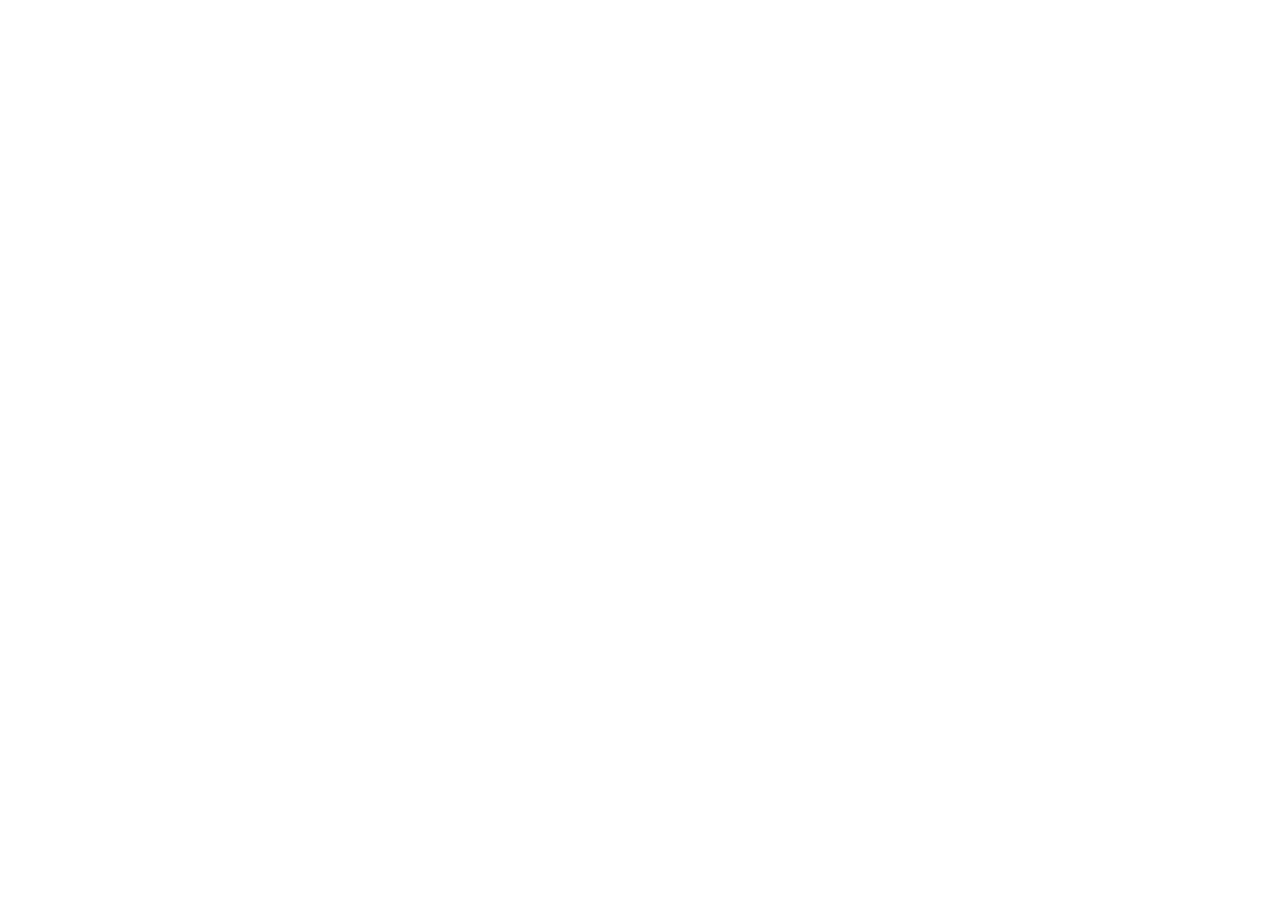
==== index.html @ f6a65033 "Extract LOCamera" ====
<!DOCTYPE html>
<html lang="en">
    <head>
        <title>Light Origin Splat Viewer</title>
        <meta charset="UTF-8">
        <meta name="viewport" content="width=device-width, initial-scale=1.0, maximum-scale=1.0, user-scalable=no, viewport-fit=cover">
        <base href="">
        <link rel="stylesheet" href="./index.css">
        <script type="module">
            const createImage = (url) => {
                const img = new Image();
                img.src = url;
                return img;
            };

            const url = new URL(location.href);

            const posterUrl = url.searchParams.get('poster');
            const skyboxUrl = url.searchParams.get('skybox');
            const collisionUrl = url.searchParams.get('collision') ?? url.searchParams.get('voxel');
            const settingsUrl = url.searchParams.has('settings') ? url.searchParams.get('settings') : './settings.json';
            const contentUrl = url.searchParams.has('content') ? url.searchParams.get('content') : './scene.sog';

            const renderer = url.searchParams.has('webgl') ? 'webgl' : 'webgpu';

            const budgetParam = url.searchParams.get('budget');
            const budget = budgetParam !== null ? Number(budgetParam) : undefined;

            const sseConfig = {
                poster: posterUrl && createImage(posterUrl),
                skyboxUrl,
                collisionUrl,
                contentUrl,
                contents: fetch("index.sog"),
                noui: url.searchParams.has('noui'),
                noanim: url.searchParams.has('noanim'),
                nofx: url.searchParams.has('nofx'),
                hpr: url.searchParams.has('hpr') ? ['', '1', 'true', 'enable'].includes(url.searchParams.get('hpr')) : undefined,
                ministats: url.searchParams.has('ministats'),
                colorize: url.searchParams.has('colorize'),
                renderer,
                aa: url.searchParams.has('aa'),
                budget,
                heatmap: url.searchParams.has('heatmap'),
                fullload: url.searchParams.has('fullload'),
                debug: url.searchParams.has('debug'),
            };

            window.sse = {
                config: sseConfig,
                settings: fetch(settingsUrl).then(response => response.json())
            };
        </script>
    </head>
    <body>
        <div id="lightorigin-logo">
            <img src="logo_LO.png" alt="LightOrigin">
        </div>
        <canvas id="application-canvas"></canvas>

        <div id="ui">
            <div id="poster"></div>

            <!-- SuperSplat Branding -->
            <a id="viewerBranding" class="hidden" target="_blank" rel="noopener noreferrer">
                <svg xmlns="http://www.w3.org/2000/svg" viewBox="64 64 384 384" role="img" aria-label="SuperSplat">
                    <path
                        fill="#F26722"
                        d="M129.83,217c9.75,0,17.64-7.9,17.64-17.64s-7.9-17.64-17.64-17.64-17.64,7.9-17.64,17.64,7.9,17.64,17.64,17.64Z"
                    />
                    <path
                        fill="#F26722"
                        d="M388.74,253.94c-12.46,0-22.57,10.11-22.57,22.57s10.11,22.57,22.57,22.57,22.57-10.11,22.57-22.57-10.11-22.57-22.57-22.57h0Z"
                    />
                    <path
                        fill="#F26722"
                        d="M345.26,161.1h.02c.37-.05.65-.22.97-.33,16.78-2.32,29.75-16.57,29.75-33.99,0-19.04-15.43-34.46-34.46-34.46s-34.46,15.43-34.46,34.46c0,4.29.88,8.35,2.32,12.14.04.12-.01.25.04.38,10.55,29.18-22.33,23.62-39.07,20.74-.49-.09-.88-.07-1.32-.11-4.27-.56-8.59-.97-13.03-.97-53.93,0-97.64,43.71-97.64,97.64,0,9.84,1.48,19.32,4.2,28.28.04.1,0,.17.05.27,8.97,30.15-14.83,25.49-25.52,25.69-1.04-.13-2.09-.32-3.18-.32-13.51,0-24.45,10.94-24.45,24.45s10.94,24.45,24.45,24.45c11.69,0,21.44-8.22,23.85-19.19h.02c6.31-26.57,25.9-18.02,31.15-12.67.2.2.4.26.59.42,17.44,16.25,40.75,26.26,66.47,26.26.67,0,1.34-.09,2.01-.1.66.01,1.31.04,2.04.04,9.7-.04,17.82,10.91,4.94,29.68h.13c-4.42,6.01-7.1,13.36-7.1,21.41,0,20.09,16.29,36.39,36.39,36.39s36.39-16.29,36.39-36.39c0-15.4-9.61-28.49-23.12-33.81-.32-.15-.61-.29-.98-.45-12.28-4.94-25.43-17.69-6.89-27.1l-.04-.1c31.93-16.06,53.88-49.02,53.88-87.2,0-21.15-6.8-40.68-18.23-56.66-.13-.23-.23-.47-.44-.74-23.15-31.67-2.37-36.07,10.3-38.09h-.01Z"
                    />
                    <path
                        fill="#fff"
                        d="M230.79,284.71c0,7.95-6.44,14.38-14.38,14.38s-14.38-6.44-14.38-14.38v-22.95c0-7.95,6.44-14.38,14.38-14.38s14.38,6.44,14.38,14.38v22.95Z"
                    />
                    <path
                        fill="#fff"
                        d="M309.78,284.71c0,7.95-6.44,14.38-14.38,14.38s-14.38-6.44-14.38-14.38v-22.95c0-7.95,6.44-14.38,14.38-14.38s14.38,6.44,14.38,14.38v22.95Z"
                    />
                </svg>
                <span>SuperSplat</span>
            </a>

            <!-- Loading Indicator -->
            <div id="loadingWrap">
                <div id="loadingText"></div>
                <div id="loadingBar"></div>
            </div>

            <div id="controlsWrap" class="hidden">

                <!-- Timeline Panel -->
                <div id="timelineContainer" class="hidden">
                    <div id="line"></div>
                    <div id="handle"></div>
                    <div id="time" class="hidden">0:00</div>
                </div>

                <!-- Buttons Panel -->
                <div id="buttonsContainer">
                    <div class="buttonGroup">
                        <button id="play" class="controlButton hidden">
                            <svg xmlns="http://www.w3.org/2000/svg" width="24" height="24">
                                <g class='stroke'><use href="#playIcon"/></g>
                                <g class='fill'><use href="#playIcon"/></g>
                            </svg>
                        </button>
                        <button id="pause" class="controlButton hidden">
                            <svg xmlns="http://www.w3.org/2000/svg" width="24px" height="24px">
                                <g class='stroke'><use href="#pauseIcon"/></g>
                                <g class='fill'><use href="#pauseIcon"/></g>
                            </svg>
                        </button>
                    </div>

                    <div class="spacer"></div>

                    <div class="buttonGroup">
                        <button id="orbitCamera" class="controlButton toggle left">
                            <svg xmlns="http://www.w3.org/2000/svg" width="24" height="24">
                                <g class='stroke'><use href="#orbitIcon"/></g>
                                <g class='fill'><use href="#orbitIcon"/></g>
                            </svg>
                        </button>
                        <button id="flyCamera" class="controlButton toggle right">
                            <svg xmlns="http://www.w3.org/2000/svg" width="24" height="24">
                                <g class='stroke'><use href="#flyIcon"/></g>
                                <g class='fill'><use href="#flyIcon"/></g>
                            </svg>
                        </button>
                        <button id="fpsCamera" class="controlButton toggle right hidden">
                            <svg xmlns="http://www.w3.org/2000/svg" width="24" height="24">
                                <g class='stroke'><use href="#walkIcon"/></g>
                                <g class='fill'><use href="#walkIcon"/></g>
                            </svg>
                        </button>
                    </div>

                    <div class="buttonGroup">
                        <button id="arMode" class="controlButton hidden">
                            <svg xmlns="http://www.w3.org/2000/svg" width="24" height="24">
                                <g class='stroke'><use href="#arIcon"/></g>
                                <g class='fill'><use href="#arIcon"/></g>
                            </svg>
                        </button>
                        <button id="vrMode" class="controlButton hidden">
                            <svg xmlns="http://www.w3.org/2000/svg" width="24" height="24">
                                <g class='stroke'><use href="#vrIcon"/></g>
                                <g class='fill'><use href="#vrIcon"/></g>
                            </svg>
                        </button>

                        <button id="showCollision" class="controlButton hidden">
                            <svg xmlns="http://www.w3.org/2000/svg" width="24" height="24">
                                <g class='stroke'><use href="#voxelIcon"/></g>
                                <g class='fill'><use href="#voxelIcon"/></g>
                            </svg>
                        </button>

                        <button id="info" class="controlButton">
                            <svg xmlns="http://www.w3.org/2000/svg" width="24" height="24">
                                <g class='stroke'><use href="#infoIcon"/></g>
                                <g class='fill'><use href="#infoIcon"/></g>
                            </svg>
                        </button>
                        <button id="settings" class="controlButton">
                            <svg xmlns="http://www.w3.org/2000/svg" width="24" height="24">
                                <g class='stroke'><use href="#settingsIcon"/></g>
                                <g class='fill'><use href="#settingsIcon"/></g>
                            </svg>
                        </button>

                        <button id="enterFullscreen" class="controlButton">
                            <svg xmlns="http://www.w3.org/2000/svg" width="24" height="24">
                                <g class='stroke'><use href="#enterFullscreenIcon"/></g>
                                <g class='fill'><use href="#enterFullscreenIcon"/></g>
                            </svg>
                        </button>
                        <button id="exitFullscreen" class="controlButton hidden">
                            <svg xmlns="http://www.w3.org/2000/svg" width="24" height="24">
                                <g class='stroke'><use href="#exitFullscreenIcon"/></g>
                                <g class='fill'><use href="#exitFullscreenIcon"/></g>
                            </svg>
                        </button>
                    </div>
                </div>
            </div>

            <div id="walkHint" class="walkHint hidden"></div>

            <!-- Settings Panel -->
            <div id="settingsPanel" class="hidden">
                <div id="performanceModeRow" class="settingsRow">
                    <div id="performanceModeOption" data-i18n="settings.performance-mode">Performance Mode</div>
                    <div id="performanceModeCheck" class="toggleSwitch"><div class="toggleTrack"><div class="toggleThumb"></div></div></div>
                </div>
                <div id="gamingControlsDivider" class="divider"></div>
                <div id="gamingControlsRow" class="settingsRow">
                    <div id="gamingControlsOption" data-i18n="settings.gaming-controls">Gaming Controls</div>
                    <div id="gamingControlsCheck" class="toggleSwitch"><div class="toggleTrack"><div class="toggleThumb"></div></div></div>
                </div>
                <div class="divider"></div>
                <div class="settingsRow">
                    <button id="frame" data-i18n="settings.frame">Frame</button>
                    <button id="reset" data-i18n="settings.reset">Reset</button>
                </div>
            </div>

            <!-- Info Panel -->
            <div id="infoPanel" class="hidden">
                <div id="infoPanelContent" onpointerdown="event.stopPropagation()" onwheel="event.stopPropagation()">
                    <a id="viewerTitle" target="_blank" rel="noopener noreferrer">
                        <svg xmlns="http://www.w3.org/2000/svg" width="20" height="20" viewBox="0 0 32 32">
                            <g class='stroke'><use href="#supersplatIcon"/></g>
                            <g class='fill'><use href="#supersplatIcon"/></g>
                        </svg>
                        <span class="title-name">SuperSplat Viewer</span>
                        <span class="title-version">v<span id="appVersionLabel"></span></span>
                    </a>
                    <div id="infoPanels">
                        <div id="desktopInfoPanel">
                            <div class="control-spacer"></div>
                            <h1 data-i18n="help.section.orbit">Orbit Mode</h1>
                            <div class="control-item">
                                <span class="control-action" data-i18n="help.action.orbit">Orbit</span>
                                <span class="control-key" data-i18n="help.key.left-click-drag">Left Click + Drag</span>
                            </div>
                            <div class="control-item">
                                <span class="control-action" data-i18n="help.action.pan">Pan</span>
                                <span class="control-key" data-i18n="help.key.right-click-drag">Right Click + Drag</span>
                            </div>
                            <div class="control-item">
                                <span class="control-action" data-i18n="help.action.zoom">Zoom</span>
                                <span class="control-key" data-i18n="help.key.mouse-wheel">Mouse Wheel</span>
                            </div>
                            <div class="control-item">
                                <span class="control-action" data-i18n="help.action.set-focus">Set Focus</span>
                                <span class="control-key" data-i18n="help.key.left-click">Left Click</span>
                            </div>
                            <div class="control-item">
                                <span class="control-action" data-i18n="help.action.fly-to-point">Fly to Point</span>
                                <span class="control-key" data-i18n="help.key.double-click">Double-click</span>
                            </div>
                            <div class="control-item">
                                <span class="control-action" data-i18n="help.action.frame-scene">Frame Scene</span>
                                <span class="control-key">F</span>
                            </div>
                            <div class="control-item">
                                <span class="control-action" data-i18n="help.action.reset-camera">Reset Camera</span>
                                <span class="control-key">R</span>
                            </div>
                            <div class="control-spacer"></div>
                            <h1 data-i18n="help.section.fly">Fly Mode</h1>
                            <div id="desktopFlyClickToFly">
                                <div class="control-item">
                                    <span class="control-action" data-i18n="help.action.fly-to">Fly To</span>
                                    <span class="control-key" data-i18n="help.key.left-click">Left Click</span>
                                </div>
                                <div class="control-item">
                                    <span class="control-action" data-i18n="help.action.look-around">Look Around</span>
                                    <span class="control-key" data-i18n="help.key.left-click-drag">Left Click + Drag</span>
                                </div>
                                <div class="control-item">
                                    <span class="control-action" data-i18n="help.action.pan">Pan</span>
                                    <span class="control-key" data-i18n="help.key.right-click-drag">Right Click + Drag</span>
                                </div>
                                <div class="control-item">
                                    <span class="control-action" data-i18n="help.action.move">Move</span>
                                    <span class="control-key">W,S,A,D</span>
                                </div>
                                <div class="control-item">
                                    <span class="control-action" data-i18n="help.action.run-slow">Run / Slow</span>
                                    <span class="control-key" data-i18n="help.key.shift-ctrl">Shift / Ctrl</span>
                                </div>
                                <div class="control-item">
                                    <span class="control-action" data-i18n="help.action.focus-point">Focus Point</span>
                                    <span class="control-key" data-i18n="help.key.double-click">Double-click</span>
                                </div>
                            </div>
                            <div id="desktopFlyGamingControls" class="hidden">
                                <div class="control-item">
                                    <span class="control-action" data-i18n="help.action.look-around">Look Around</span>
                                    <span class="control-key" data-i18n="help.key.mouse">Mouse</span>
                                </div>
                                <div class="control-item">
                                    <span class="control-action" data-i18n="help.action.move">Move</span>
                                    <span class="control-key">W,S,A,D</span>
                                </div>
                                <div class="control-item">
                                    <span class="control-action" data-i18n="help.action.vertical">Vertical</span>
                                    <span class="control-key">Q,E</span>
                                </div>
                                <div class="control-item">
                                    <span class="control-action" data-i18n="help.action.run-slow">Run / Slow</span>
                                    <span class="control-key" data-i18n="help.key.shift-ctrl">Shift / Ctrl</span>
                                </div>
                            </div>
                            <div class="control-spacer"></div>
                            <h1 data-i18n="help.section.walk">Walk Mode</h1>
                            <div id="desktopClickToWalk">
                                <div class="control-item">
                                    <span class="control-action" data-i18n="help.action.walk-to">Walk To</span>
                                    <span class="control-key" data-i18n="help.key.left-click">Left Click</span>
                                </div>
                                <div class="control-item">
                                    <span class="control-action" data-i18n="help.action.look-around">Look Around</span>
                                    <span class="control-key" data-i18n="help.key.left-click-drag">Left Click + Drag</span>
                                </div>
                                <div class="control-item">
                                    <span class="control-action" data-i18n="help.action.run-slow">Run / Slow</span>
                                    <span class="control-key" data-i18n="help.key.shift-ctrl">Shift / Ctrl</span>
                                </div>
                                <div class="control-item">
                                    <span class="control-action" data-i18n="help.action.fly-to-point">Fly to Point</span>
                                    <span class="control-key" data-i18n="help.key.double-click">Double-click</span>
                                </div>
                            </div>
                            <div id="desktopGamingControls">
                                <div class="control-item">
                                    <span class="control-action" data-i18n="help.action.look-around">Look Around</span>
                                    <span class="control-key" data-i18n="help.key.mouse">Mouse</span>
                                </div>
                                <div class="control-item">
                                    <span class="control-action" data-i18n="help.action.move">Move</span>
                                    <span class="control-key">W,S,A,D</span>
                                </div>
                                <div class="control-item">
                                    <span class="control-action" data-i18n="help.action.jump">Jump</span>
                                    <span class="control-key" data-i18n="help.key.space">Space</span>
                                </div>
                                <div class="control-item">
                                    <span class="control-action" data-i18n="help.action.run-slow">Run / Slow</span>
                                    <span class="control-key" data-i18n="help.key.shift-ctrl">Shift / Ctrl</span>
                                </div>
                            </div>
                            <div class="control-spacer"></div>
                            <h1 data-i18n="help.section.modes">Mode Switching</h1>
                            <div class="control-item">
                                <span class="control-action" data-i18n="help.action.orbit-mode">Orbit Mode</span>
                                <span class="control-key">1</span>
                            </div>
                            <div class="control-item">
                                <span class="control-action" data-i18n="help.action.fly-mode">Fly Mode</span>
                                <span class="control-key">2</span>
                            </div>
                            <div class="control-item">
                                <span class="control-action" data-i18n="help.action.toggle-walk">Toggle Walk</span>
                                <span class="control-key">3</span>
                            </div>
                            <div class="control-item">
                                <span class="control-action" data-i18n="help.action.toggle-gaming">Toggle Gaming Controls</span>
                                <span class="control-key">G</span>
                            </div>
                            <div id="desktopShowCollisionHelp" class="control-item hidden">
                                <span class="control-action" data-i18n="help.action.show-collision">Show Collision</span>
                                <span class="control-key">V</span>
                            </div>
                            <div class="control-item">
                                <span class="control-action" data-i18n="help.action.play-pause">Play / Pause</span>
                                <span class="control-key" data-i18n="help.key.space">Space</span>
                            </div>
                            <div class="control-item">
                                <span class="control-action" data-i18n="help.action.toggle-help">Toggle Help</span>
                                <span class="control-key">H</span>
                            </div>
                            <div class="control-item">
                                <span class="control-action" data-i18n="help.action.exit-cancel">Exit / Cancel</span>
                                <span class="control-key" data-i18n="help.key.esc">Esc</span>
                            </div>
                        </div>
                        <div id="touchInfoPanel" class="hidden">
                            <div class="control-spacer"></div>
                            <h1 data-i18n="help.section.orbit">Orbit Mode</h1>
                            <div class="control-item">
                                <span class="control-action" data-i18n="help.action.orbit">Orbit</span>
                                <span class="control-key" data-i18n="help.key.one-finger-drag">One Finger Drag</span>
                            </div>
                            <div class="control-item">
                                <span class="control-action" data-i18n="help.action.pan">Pan</span>
                                <span class="control-key" data-i18n="help.key.two-finger-drag">Two Finger Drag</span>
                            </div>
                            <div class="control-item">
                                <span class="control-action" data-i18n="help.action.zoom">Zoom</span>
                                <span class="control-key" data-i18n="help.key.pinch">Pinch</span>
                            </div>
                            <div class="control-item">
                                <span class="control-action" data-i18n="help.action.set-focus">Set Focus</span>
                                <span class="control-key" data-i18n="help.key.tap">Tap</span>
                            </div>
                            <div class="control-item">
                                <span class="control-action" data-i18n="help.action.fly-to-point">Fly to Point</span>
                                <span class="control-key" data-i18n="help.key.double-tap">Double-tap</span>
                            </div>
                            <div class="control-spacer"></div>
                            <h1 data-i18n="help.section.fly">Fly Mode</h1>
                            <div id="touchFlyClickToWalk">
                                <div class="control-item">
                                    <span class="control-action" data-i18n="help.action.fly-to">Fly To</span>
                                    <span class="control-key" data-i18n="help.key.tap">Tap</span>
                                </div>
                                <div class="control-item">
                                    <span class="control-action" data-i18n="help.action.look-around">Look Around</span>
                                    <span class="control-key" data-i18n="help.key.touch-drag">Touch + Drag</span>
                                </div>
                                <div class="control-item">
                                    <span class="control-action" data-i18n="help.action.move">Move</span>
                                    <span class="control-key" data-i18n="help.key.pinch-two-finger">Pinch / Two Finger Drag</span>
                                </div>
                                <div class="control-item">
                                    <span class="control-action" data-i18n="help.action.focus-point">Focus Point</span>
                                    <span class="control-key" data-i18n="help.key.double-tap">Double-tap</span>
                                </div>
                            </div>
                            <div id="touchFlyGamingControls" class="hidden">
                                <div class="control-item">
                                    <span class="control-action" data-i18n="help.action.look-around">Look Around</span>
                                    <span class="control-key" data-i18n="help.key.touch-drag">Touch + Drag</span>
                                </div>
                                <div class="control-item">
                                    <span class="control-action" data-i18n="help.action.move">Move</span>
                                    <span class="control-key" data-i18n="help.key.joystick">Joystick</span>
                                </div>
                            </div>
                            <div class="control-spacer"></div>
                            <h1 data-i18n="help.section.walk">Walk Mode</h1>
                            <div id="touchClickToWalk">
                                <div class="control-item">
                                    <span class="control-action" data-i18n="help.action.walk-to">Walk To</span>
                                    <span class="control-key" data-i18n="help.key.tap">Tap</span>
                                </div>
                                <div class="control-item">
                                    <span class="control-action" data-i18n="help.action.look-around">Look Around</span>
                                    <span class="control-key" data-i18n="help.key.touch-drag">Touch + Drag</span>
                                </div>
                                <div class="control-item">
                                    <span class="control-action" data-i18n="help.action.fly-to-point">Fly to Point</span>
                                    <span class="control-key" data-i18n="help.key.double-tap">Double-tap</span>
                                </div>
                            </div>
                            <div id="touchGamingControls" class="hidden">
                                <div class="control-item">
                                    <span class="control-action" data-i18n="help.action.look-around">Look Around</span>
                                    <span class="control-key" data-i18n="help.key.touch-drag">Touch + Drag</span>
                                </div>
                                <div class="control-item">
                                    <span class="control-action" data-i18n="help.action.move">Move</span>
                                    <span class="control-key" data-i18n="help.key.joystick">Joystick</span>
                                </div>
                                <div class="control-item">
                                    <span class="control-action" data-i18n="help.action.jump">Jump</span>
                                    <span class="control-key" data-i18n="help.key.tap">Tap</span>
                                </div>
                            </div>
                        </div>
                    </div>
                    <div id="tabs">
                        <div id="desktopTab" class="tab active" data-i18n="help.tab.desktop">Desktop</div>
                        <div id="touchTab" class="tab" data-i18n="help.tab.touch">Touch</div>
                    </div>
                </div>
            </div>

            <!-- Touch Joystick -->
            <div id="joystickBase" class="hidden">
                <div id="joystick"></div>
            </div>

            <!-- Annotation Navigator -->
            <div id="annotationNav" class="hidden">
                <button id="annotationPrev">
                    <svg xmlns="http://www.w3.org/2000/svg" width="20" height="20">
                        <g class='stroke'><use href="#chevronLeftIcon"/></g>
                        <g class='fill'><use href="#chevronLeftIcon"/></g>
                    </svg>
                </button>
                <div id="annotationInfo">
                    <span id="annotationNavTitle"></span>
                </div>
                <button id="annotationNext">
                    <svg xmlns="http://www.w3.org/2000/svg" width="20" height="20">
                        <g class='stroke'><use href="#chevronRightIcon"/></g>
                        <g class='fill'><use href="#chevronRightIcon"/></g>
                    </svg>
                </button>
            </div>

            <!-- Tooltip -->
            <div id="tooltip"></div>

            <!-- XR WebGL-required modal -->
            <div id="xrModal" class="hidden" onwheel="event.stopPropagation()">
                <div id="xrModalContent" onpointerdown="event.stopPropagation()">
                    <h2 data-i18n="xr-modal.title">WebGL Required</h2>
                    <p data-i18n="xr-modal.message">AR and VR are not supported on the WebGPU renderer. Pressing OK will reload the viewer with WebGL.</p>
                    <div id="xrModalButtons">
                        <button id="xrModalCancel" data-i18n="xr-modal.cancel">Cancel</button>
                        <button id="xrModalOk" data-i18n="xr-modal.ok">OK</button>
                    </div>
                </div>
            </div>
        </div>

        <!-- SVG Icons -->
        <svg>
            <symbol id="playIcon" viewBox="-2 0 24 24">
                <path
                    d="M1 1.98725C1 1.20022 1.87789 0.730421 2.5332 1.16694L14.5605 9.18061C15.146 9.57066 15.146 10.4302 14.5605 10.8203L2.5332 18.833C1.87788 19.2695 1 18.7997 1 18.0126V1.98725Z"
                    transform="translate(2 2)"
                />
            </symbol>
            <symbol id="pauseIcon" viewBox="0 0 20 20">
                <path d="M5 16V4h3v12H5zm7-12h3v12h-3V4z"/>
            </symbol>
            <symbol id="orbitIcon" viewBox="-2 -2 20 20">
                <path fill-rule="evenodd" clip-rule="evenodd" d="M4.44728 1.7561C6.14077 0.763957 8.53159 1.57857 10.4375 3.58357C12.75 3.02099 14.4585 3.40647 14.6491 4.73071C14.7831 5.66256 14.139 6.87994 12.9942 8.09008C13.7427 10.7586 13.2413 13.2551 11.5527 14.2444C9.85867 15.2369 7.46679 14.4208 5.56056 12.4143C3.34914 12.9521 1.691 12.6254 1.38412 11.4371L1.35092 11.2698C1.21678 10.3379 1.85972 9.11931 3.00457 7.90909C2.28693 5.34963 2.72037 2.94871 4.24741 1.88435L4.44728 1.7561ZM11.9889 9.03995C11.002 9.88136 9.79998 10.6808 8.47918 11.3303L8.13673 11.4937C7.70533 11.6942 7.28148 11.8681 6.8698 12.0172C7.32387 12.4287 7.79226 12.7587 8.25326 12.9983C9.39237 13.5903 10.3231 13.574 10.946 13.2092C11.5745 12.841 12.0613 12.0184 12.1263 10.7086C12.1518 10.1934 12.1065 9.62999 11.9889 9.03995ZM3.46225 9.20206C3.15128 9.5802 2.91825 9.93412 2.76238 10.2489C2.54363 10.6909 2.51958 10.967 2.53842 11.0985C2.54902 11.1721 2.56635 11.2146 2.67058 11.2763C2.81832 11.3636 3.12484 11.4626 3.6478 11.467C3.95641 11.4696 4.3074 11.4373 4.69402 11.3707C4.45655 11.0439 4.23084 10.6971 4.02215 10.3303C3.81017 9.95774 3.62416 9.58004 3.46225 9.20206ZM10.0358 4.9423C9.42018 5.13611 8.75205 5.40184 8.05014 5.74698C6.61265 6.45384 5.33887 7.34291 4.37175 8.24373C4.55213 8.73829 4.78227 9.2401 5.06511 9.73722C5.33995 10.2202 5.64271 10.6614 5.96355 11.0575C6.5793 10.8637 7.24782 10.5987 7.94988 10.2535C9.38732 9.54667 10.6605 8.65688 11.6276 7.7561C11.4473 7.26173 11.2176 6.76019 10.9349 6.26326C10.66 5.78001 10.3568 5.33855 10.0358 4.9423ZM7.74675 3.00219C6.60759 2.41015 5.67698 2.42644 5.05405 2.79126C4.42548 3.15953 3.93866 3.98199 3.87371 5.29191C3.84822 5.80668 3.89236 6.36967 4.00978 6.95922C4.91091 6.19088 5.9923 5.45862 7.17905 4.84269L7.52084 4.67016C8.07056 4.39986 8.6096 4.17089 9.12957 3.98266C8.67568 3.57138 8.20757 3.24172 7.74675 3.00219ZM12.3522 4.53344C12.0433 4.53086 11.6918 4.56177 11.3047 4.6285C11.5425 4.95566 11.7689 5.3029 11.9779 5.67016C12.1897 6.04255 12.3753 6.41999 12.5371 6.79777C12.8481 6.41965 13.0818 6.06635 13.2376 5.75154C13.4564 5.30973 13.4804 5.03352 13.4616 4.90193C13.451 4.82831 13.4337 4.7859 13.3294 4.7242C13.1817 4.63684 12.8753 4.53787 12.3522 4.53344Z"/>
            </symbol>
            <symbol id="flyIcon" viewBox="-2 -2 20 20">
                <path fill-rule="evenodd" clip-rule="evenodd" d="M12 1.33337C13.4727 1.33337 14.6666 2.52728 14.6666 4.00004C14.6666 5.4728 13.4727 6.66671 12 6.66671C11.4931 6.66671 11.0194 6.52491 10.6159 6.27934L10.2721 6.62374C10.0345 6.86142 9.90102 7.18411 9.90102 7.52022V8.47986C9.90102 8.81597 10.0345 9.13866 10.2721 9.37634L10.6159 9.72009C11.0193 9.47463 11.4932 9.33337 12 9.33337C13.4727 9.33337 14.6666 10.5273 14.6666 12C14.6666 13.4728 13.4727 14.6667 12 14.6667C10.5272 14.6667 9.33331 13.4728 9.33331 12C9.33331 11.4932 9.47457 11.0194 9.72003 10.6159L9.37628 10.2722C9.1386 10.0345 8.81591 9.90108 8.4798 9.90108H7.52016C7.18405 9.90108 6.86136 10.0345 6.62368 10.2722L6.27928 10.6159C6.52485 11.0195 6.66665 11.4931 6.66665 12C6.66665 13.4728 5.47274 14.6667 3.99998 14.6667C2.52722 14.6667 1.33331 13.4728 1.33331 12C1.33331 10.5273 2.52722 9.33337 3.99998 9.33337C4.50658 9.33337 4.98008 9.47481 5.38344 9.72009L5.72784 9.37634C5.9655 9.13866 6.09894 8.81597 6.09894 8.47986V7.52022C6.09894 7.18411 5.9655 6.86142 5.72784 6.62374L5.38344 6.27934C4.98001 6.52473 4.5067 6.66671 3.99998 6.66671C2.52722 6.66671 1.33331 5.4728 1.33331 4.00004C1.33331 2.52728 2.52722 1.33337 3.99998 1.33337C5.47274 1.33337 6.66665 2.52728 6.66665 4.00004C6.66665 4.50676 6.52467 4.98008 6.27928 5.3835L6.62368 5.72791C6.86136 5.96556 7.18405 6.099 7.52016 6.099H8.4798C8.81591 6.099 9.1386 5.96556 9.37628 5.72791L9.72003 5.3835C9.47475 4.98014 9.33331 4.50664 9.33331 4.00004C9.33331 2.52728 10.5272 1.33337 12 1.33337ZM3.99998 10.3998C3.11632 10.3998 2.39972 11.1164 2.39972 12C2.39972 12.8837 3.11632 13.6003 3.99998 13.6003C4.88364 13.6003 5.60024 12.8837 5.60024 12C5.60024 11.7911 5.55917 11.5919 5.48631 11.4089L4.41469 12.4812C4.16723 12.7284 3.76625 12.7286 3.51886 12.4812C3.27147 12.2338 3.27158 11.8328 3.51886 11.5853L4.59047 10.5131C4.40769 10.4404 4.20862 10.3998 3.99998 10.3998ZM12 10.3998C11.7911 10.3998 11.5918 10.4403 11.4088 10.5131L12.4811 11.5853C12.7284 11.8328 12.7285 12.2338 12.4811 12.4812C12.2337 12.7286 11.8327 12.7284 11.5853 12.4812L10.513 11.4089C10.4402 11.5918 10.3997 11.7912 10.3997 12C10.3997 12.8837 11.1163 13.6003 12 13.6003C12.8836 13.6003 13.6002 12.8837 13.6002 12C13.6002 11.1164 12.8836 10.3998 12 10.3998ZM3.99998 2.39978C3.11632 2.39978 2.39972 3.11639 2.39972 4.00004C2.39972 4.8837 3.11632 5.6003 3.99998 5.6003C4.20871 5.6003 4.40763 5.55909 4.59047 5.48637L3.51886 4.41475C3.27158 4.16729 3.27147 3.76631 3.51886 3.51892C3.76625 3.27153 4.16723 3.27164 4.41469 3.51892L5.48631 4.59054C5.55903 4.40769 5.60024 4.20877 5.60024 4.00004C5.60024 3.11639 4.88364 2.39978 3.99998 2.39978ZM12 2.39978C11.1163 2.39978 10.3997 3.11639 10.3997 4.00004C10.3997 4.20868 10.4403 4.40775 10.513 4.59054L11.5853 3.51892C11.8327 3.27164 12.2337 3.27153 12.4811 3.51892C12.7285 3.76631 12.7284 4.16729 12.4811 4.41475L11.4088 5.48637C11.5918 5.55923 11.791 5.6003 12 5.6003C12.8836 5.6003 13.6002 4.8837 13.6002 4.00004C13.6002 3.11639 12.8836 2.39978 12 2.39978Z"/>
            </symbol>
            <symbol id="walkIcon" viewBox="-2 -2 20 20">
                <path d="M9.75 2a1.75 1.75 0 1 1-3.5 0 1.75 1.75 0 0 1 3.5 0zM5.25 4.75h5.5v4.5h-.5v5h-2v-5h-.5v5h-2v-5h-.5z"/>
            </symbol>
            <symbol id="arIcon" viewBox="0 0 24 24">
                <path fill-rule="evenodd" clip-rule="evenodd" d="M12 15.3994V6H16.9629C18.2109 6 19.1167 6.1089 19.6797 6.32715C20.248 6.53997 20.7021 6.92247 21.042 7.47363C21.3818 8.02476 21.5518 8.65491 21.5518 9.36426C21.5518 10.2645 21.2943 11.0093 20.7793 11.5986C20.2641 12.1825 19.4938 12.5513 18.4688 12.7041C18.9786 13.0097 19.3983 13.3453 19.7275 13.7109C20.0621 14.0766 20.5113 14.7261 21.0742 15.6592L22.5 18H19.6797L17.9746 15.3887C17.3694 14.4559 16.9555 13.8691 16.7324 13.6289C16.5095 13.3835 16.2729 13.2172 16.0234 13.1299C15.7738 13.0371 15.3777 12.9902 14.8359 12.9902H14.3584V18H10.4053L9.35742 15.2744H4.56055L3.57031 18H1L5.67383 6H8.23633L12 15.3994ZM5.30566 13.252H8.58008L6.92676 8.7998L5.30566 13.252ZM14.3584 11.0752H16.1025C17.2336 11.0752 17.9401 11.0259 18.2217 10.9277C18.5032 10.8295 18.7235 10.66 18.8828 10.4199C19.0421 10.1798 19.1221 9.87966 19.1221 9.51953C19.122 9.11597 19.016 8.79138 18.8037 8.5459C18.5966 8.29488 18.3013 8.13677 17.9189 8.07129C17.7276 8.04401 17.1541 8.03027 16.1982 8.03027H14.3584V11.0752Z"/>
            </symbol>
            <symbol id="vrIcon" viewBox="0 0 24 24">
                <path fill-rule="evenodd" clip-rule="evenodd" d="M5.52148 10.7021L7.15918 15.1133L8.76465 10.7021L9.50195 8.7002L10.4834 6H16.9541C18.1903 6 19.0879 6.10801 19.6455 6.32422C20.2081 6.53499 20.6576 6.9134 20.9941 7.45898C21.3308 8.00484 21.499 8.62946 21.499 9.33203C21.499 10.2239 21.2446 10.9622 20.7344 11.5459C20.2241 12.1242 19.4606 12.4893 18.4453 12.6406C18.9503 12.9433 19.3662 13.2756 19.6924 13.6377C20.0238 13.9999 20.4688 14.6432 21.0264 15.5674L22.4385 17.8857H19.6455L17.9561 15.2998C17.3565 14.3758 16.9466 13.7946 16.7256 13.5566C16.5047 13.3135 16.2706 13.148 16.0234 13.0615C15.7762 12.9696 15.3841 12.9238 14.8477 12.9238H14.374V17.8857H12.0381V8.54395L8.39941 17.8857H5.86133L1.10254 6H3.71289L5.52148 10.7021ZM14.374 11.0264H16.1025C17.2228 11.0264 17.9224 10.9781 18.2012 10.8809C18.4799 10.7836 17.6986 10.6157 18.8564 10.3779C19.0141 10.1402 19.0928 9.84288 19.0928 9.48633C19.0928 9.08641 18.9877 8.7647 18.7773 8.52148C18.5722 8.27286 18.2801 8.11565 17.9014 8.05078C17.712 8.02376 17.1439 8.01075 16.1973 8.01074H14.374V11.0264Z"/>
            </symbol>
            <symbol id="infoIcon" viewBox="-2 -2 24 24">
                <path d="M9.98633 7.58301C10.2598 7.58301 10.4854 7.67643 10.6631 7.86328C10.8408 8.05013 10.9297 8.3099 10.9297 8.64258V14.0361C10.9297 14.4098 10.8408 14.6924 10.6631 14.8838C10.4854 15.0752 10.2598 15.1709 9.98633 15.1709C9.71289 15.1709 9.48958 15.0729 9.31641 14.877C9.14779 14.681 9.06348 14.4007 9.06348 14.0361V8.69727C9.06348 8.32812 9.14779 8.05013 9.31641 7.86328C9.48958 7.67643 9.71289 7.58301 9.98633 7.58301Z"/>
                <path d="M10.0068 4.88965C10.2484 4.88965 10.4626 4.96712 10.6494 5.12207C10.8363 5.27702 10.9297 5.5026 10.9297 5.79883C10.9297 6.08594 10.8385 6.31152 10.6562 6.47559C10.474 6.63509 10.2575 6.71484 10.0068 6.71484C9.74707 6.71484 9.52376 6.63509 9.33691 6.47559C9.15462 6.31608 9.06348 6.09049 9.06348 5.79883C9.06348 5.53451 9.1569 5.31803 9.34375 5.14941C9.53516 4.97624 9.75618 4.88965 10.0068 4.88965Z"/>
                <path fill-rule="evenodd" clip-rule="evenodd" d="M10 0C15.5228 0 20 4.47715 20 10C20 15.5228 15.5228 20 10 20C4.47715 20 0 15.5228 0 10C0 4.47715 4.47715 0 10 0ZM10 1.7998C5.47126 1.7998 1.7998 5.47126 1.7998 10C1.7998 14.5287 5.47126 18.2002 10 18.2002C14.5287 18.2002 18.2002 14.5287 18.2002 10C18.2002 5.47126 14.5287 1.7998 10 1.7998Z"/>
            </symbol>
            <symbol id="settingsIcon" viewBox="0 0 24 24">
                <path fill-rule="evenodd" clip-rule="evenodd" d="M12 8C14.2091 8 16 9.79086 16 12C16 14.2091 14.2091 16 12 16C9.79086 16 8 14.2091 8 12C8 9.79086 9.79086 8 12 8ZM12 9.7998C10.785 9.7998 9.7998 10.785 9.7998 12C9.7998 13.215 10.785 14.2002 12 14.2002C13.215 14.2002 14.2002 13.215 14.2002 12C14.2002 10.785 13.215 9.7998 12 9.7998Z"/>
                <path fill-rule="evenodd" clip-rule="evenodd" d="M12.7119 2.2002C13.1961 2.20028 13.6296 2.49055 13.8164 2.93066L13.8506 3.02051L14.3652 4.56641C14.7875 4.70091 15.1932 4.87075 15.5801 5.07129L17.042 4.3418L17.1299 4.30176C17.5436 4.13502 18.017 4.21245 18.3564 4.50195L18.4268 4.56641L19.4336 5.57324C19.7985 5.93836 19.8889 6.49621 19.6582 6.95801L18.9268 8.41895C19.1274 8.80592 19.2971 9.21159 19.4316 9.63379L20.9795 10.1504C21.4693 10.3138 21.7997 10.7717 21.7998 11.2881V12.7119C21.7997 13.2284 21.4695 13.6873 20.9795 13.8506L19.4316 14.3652C19.2971 14.7875 19.1274 15.1932 18.9268 15.5801L19.6582 17.042C19.8889 17.5038 19.7985 18.0616 19.4336 18.4268L18.4268 19.4336C18.0616 19.7985 17.5038 19.8889 17.042 19.6582L15.5801 18.9268C15.1932 19.1274 14.7875 19.2971 14.3652 19.4316L13.8506 20.9795C13.6873 21.4695 13.2284 21.7997 12.7119 21.7998H11.2881C10.7717 21.7997 10.3138 21.4693 10.1504 20.9795L9.63379 19.4316C9.21159 19.2971 8.80592 19.1274 8.41895 18.9268L6.95801 19.6582C6.49621 19.8889 5.93836 19.7985 5.57324 19.4336L4.56641 18.4268C4.20146 18.0617 4.1112 17.5038 4.3418 17.042L5.07129 15.5801C4.87075 15.1932 4.70091 14.7875 4.56641 14.3652L3.02051 13.8506C2.53057 13.6873 2.20029 13.2283 2.2002 12.7119V11.2881C2.20024 10.7718 2.53076 10.3139 3.02051 10.1504L4.56641 9.63379C4.70094 9.21149 4.86966 8.80498 5.07031 8.41797L4.3418 6.95801C4.11113 6.49617 4.20145 5.93834 4.56641 5.57324L5.57324 4.56641C5.93834 4.20145 6.49617 4.11113 6.95801 4.3418L8.41797 5.07031C8.80498 4.86966 9.21149 4.70094 9.63379 4.56641L10.1504 3.02051L10.1836 2.92969C10.3706 2.49001 10.8042 2.20023 11.2881 2.2002H12.7119ZM11.0186 5.4707L10.8809 5.88477L10.458 5.99316C9.88479 6.13982 9.34317 6.36768 8.84473 6.66309L8.46875 6.88477L8.0791 6.69043L6.50098 5.90137L5.90137 6.50098L6.69043 8.0791L6.88477 8.46875L6.66309 8.84473C6.36768 9.34317 6.13982 9.88479 5.99316 10.458L5.88477 10.8809L5.4707 11.0186L3.7998 11.5762V12.4229L5.4707 12.9805L5.88477 13.1182L5.99316 13.541C6.13969 14.1141 6.36763 14.6556 6.66309 15.1543L6.88477 15.5303L6.69043 15.9199L5.90137 17.498L6.50098 18.0977L8.0791 17.3086L8.46875 17.1133L8.84473 17.3359C9.34314 17.6314 9.88463 17.8591 10.458 18.0059L10.8809 18.1143L11.0186 18.5283L11.5771 20.2002H12.4229L13.1182 18.1143L13.541 18.0059C14.1143 17.8593 14.6556 17.6314 15.1543 17.3359L15.5303 17.1143L15.9199 17.3086L17.498 18.0977L18.0977 17.498L17.3086 15.9199L17.1143 15.5303L17.3359 15.1543C17.6314 14.6556 17.8593 14.1143 18.0059 13.541L18.1143 13.1182L20.2002 12.4229V11.5762L18.1143 10.8809L18.0059 10.458C17.8591 9.88463 17.6314 9.34314 17.3359 8.84473L17.1133 8.46875L17.3086 8.0791L18.0977 6.50098L17.498 5.90137L15.9199 6.69043L15.5303 6.88477L15.1543 6.66309C14.6556 6.36763 14.1141 6.13969 13.541 5.99316L13.1182 5.88477L12.9805 5.4707L12.4229 3.7998H11.5762L11.0186 5.4707Z"/>
            </symbol>
            <symbol id="enterFullscreenIcon" viewBox="0 0 24 24">
                <path d="M3 14.7002C3.49693 14.7002 3.90018 15.1027 3.90039 15.5996V20C3.90039 20.0552 3.94477 20.0996 4 20.0996H8.40039C8.89727 20.0998 9.2998 20.5031 9.2998 21C9.2998 21.4969 8.89727 21.9002 8.40039 21.9004H4C2.95066 21.9004 2.09961 21.0493 2.09961 20V15.5996C2.09982 15.1027 2.50307 14.7002 3 14.7002Z"/>
                <path d="M21 14.7002C21.4969 14.7002 21.9002 15.1027 21.9004 15.5996V20C21.9004 21.0493 21.0493 21.9004 20 21.9004H15.5996C15.1027 21.9002 14.7002 21.4969 14.7002 21C14.7002 20.5031 15.1027 20.0998 15.5996 20.0996H20C20.0552 20.0996 20.0996 20.0552 20.0996 20V15.5996C20.0998 15.1027 20.5031 14.7002 21 14.7002Z"/>
                <path d="M8.40039 2.09961C8.89727 2.09982 9.2998 2.50307 9.2998 3C9.2998 3.49693 8.89727 3.90018 8.40039 3.90039H4C3.94477 3.90039 3.90039 3.94477 3.90039 4V8.40039C3.90018 8.89727 3.49693 9.2998 3 9.2998C2.50307 9.2998 2.09982 8.89727 2.09961 8.40039V4C2.09961 2.95066 2.95066 2.09961 4 2.09961H8.40039Z"/>
                <path d="M20 2.09961C21.0493 2.09961 21.9004 2.95066 21.9004 4V8.40039C21.9002 8.89727 21.4969 9.2998 21 9.2998C20.5031 9.2998 20.0998 8.89727 20.0996 8.40039V4C20.0996 3.94477 20.0552 3.90039 20 3.90039H15.5996C15.1027 3.90018 14.7002 3.49693 14.7002 3C14.7002 2.50307 15.1027 2.09982 15.5996 2.09961H20Z"/>
            </symbol>
            <symbol id="chevronLeftIcon" viewBox="0 0 24 24">
                <path d="M15 19l-7-7 7-7"/>
            </symbol>
            <symbol id="chevronRightIcon" viewBox="0 0 24 24">
                <path d="M9 5l7 7-7 7"/>
            </symbol>
            <symbol id="voxelIcon" viewBox="0 0 16 16">
                <path d="M8 1L2 4.5v7L8 15l6-3.5v-7L8 1zm0 1.15L12.85 5 8 7.85 3.15 5 8 2.15zM3 5.85l4.5 2.6v5.1L3 10.95V5.85zm5.5 7.7v-5.1L13 5.85v5.1l-4.5 2.6z"/>
            </symbol>
            <symbol id="exitFullscreenIcon" viewBox="0 0 24 24">
                <path d="M8 15.0996C8.49706 15.0996 8.90039 15.5029 8.90039 16V21C8.90039 21.4971 8.49706 21.9004 8 21.9004C7.50294 21.9004 7.09961 21.4971 7.09961 21V16.9004H3C2.50294 16.9004 2.09961 16.4971 2.09961 16C2.09961 15.5029 2.50294 15.0996 3 15.0996H8Z" />
                <path d="M21 15.0996C21.4971 15.0996 21.9004 15.5029 21.9004 16C21.9004 16.4971 21.4971 16.9004 21 16.9004H16.9004V21C16.9004 21.4971 16.4971 21.9004 16 21.9004C15.5029 21.9004 15.0996 21.4971 15.0996 21V16C15.0996 15.5029 15.5029 15.0996 16 15.0996H21Z" />
                <path d="M8 2.09961C8.49706 2.09961 8.90039 2.50294 8.90039 3V8C8.90039 8.49706 8.49706 8.90039 8 8.90039H3C2.50294 8.90039 2.09961 8.49706 2.09961 8C2.09961 7.50294 2.50294 7.09961 3 7.09961H7.09961V3C7.09961 2.50294 7.50294 2.09961 8 2.09961Z" />
                <path d="M16 2.09961C16.4971 2.09961 16.9004 2.50294 16.9004 3V7.09961H21C21.4971 7.09961 21.9004 7.50294 21.9004 8C21.9004 8.49706 21.4971 8.90039 21 8.90039H16C15.5029 8.90039 15.0996 8.49706 15.0996 8V3C15.0996 2.50294 15.5029 2.09961 16 2.09961Z" />
            </symbol>
        </svg>

        <!-- Application Script -->
        <script type="module">
            import { main } from './index.js';

            const { config, settings } = window.sse;
            const { poster } = config;

            // Show the poster image
            if (poster) {
                const element = document.getElementById('poster');
                element.style.setProperty('--poster-url', `url(${poster.src})`);
                element.style.display = 'block';
                element.style.filter = 'blur(40px)';

                // hide the canvas
                document.documentElement.style.setProperty('--canvas-opacity', '0');
            }

            document.addEventListener('DOMContentLoaded', async () => {
                const canvas = document.getElementById('application-canvas');
                const settingsJson = await settings;
                //const viewer = await main(canvas, settingsJson, config);
                window.viewer = await main(canvas, settingsJson, config);
                console.log(window.viewer);
            });
        </script>
        <script type="module" src="./js/LightOrigin.js"></script>
        <script type="module" src="./lightorigin.js"></script>
    </body>
</html>
---- index.css ----
:root {
  --canvas-opacity: 1;
}

* {
  margin: 0;
  padding: 0;
  touch-action: none;
}

body {
  overflow: hidden;
  font-family: "Arial", sans-serif;
  -moz-user-select: none;
       user-select: none;
  -webkit-user-select: none;
  -webkit-touch-callout: none;
}

canvas {
  opacity: var(--canvas-opacity);
  position: fixed;
  top: 0;
  left: 0;
  width: 100%;
  height: 100%;
}

body::after {
  content: "";
  position: fixed;
  top: 0;
  left: 0;
  width: 1px;
  height: 1px;
  backdrop-filter: blur(1px);
  -webkit-backdrop-filter: blur(1px);
  pointer-events: none;
}

button {
  -webkit-appearance: none;
     -moz-appearance: none;
          appearance: none;
}

.hidden {
  display: none !important;
}

.spacer {
  flex-grow: 1;
}

#ui {
  position: fixed;
  top: 0;
  left: 0;
  width: 100%;
  height: 100%;
  pointer-events: none;
}

#ui * {
  pointer-events: auto;
}

.walkHint {
  position: absolute;
  top: max(60px, env(safe-area-inset-top));
  left: 50%;
  transform: translateX(-50%);
  background-color: rgba(0, 0, 0, 0.7);
  color: #fff;
  font-size: 14px;
  padding: 10px 20px;
  border-radius: 8px;
  cursor: pointer;
  pointer-events: auto;
  white-space: nowrap;
}

/* branding link for third-party embeds */
#viewerBranding {
  position: absolute;
  top: max(16px, env(safe-area-inset-top));
  left: max(16px, env(safe-area-inset-left));
  display: flex;
  align-items: center;
  gap: 6px;
  text-decoration: none;
  white-space: nowrap;
  cursor: pointer;
  transition: color 150ms ease;
  color: #E0DCDD;
}
#viewerBranding:hover {
  color: #fff;
}
#viewerBranding > svg {
  height: 16px;
  width: auto;
  flex-shrink: 0;
  padding: 8px;
  border-radius: 6px;
  background-color: rgba(0, 0, 0, 0.3);
}
#viewerBranding > span {
  font-size: 14px;
  font-weight: bold;
  text-shadow: -1px -1px 0 rgba(0, 0, 0, 0.4), 1px -1px 0 rgba(0, 0, 0, 0.4), -1px 1px 0 rgba(0, 0, 0, 0.4), 1px 1px 0 rgba(0, 0, 0, 0.4);
}

/* poster */
#poster {
  display: none;
  position: absolute;
  top: 0;
  left: 0;
  width: 100%;
  height: 100%;
  background-image: var(--poster-url);
  background-size: cover;
  background-position: center;
  background-repeat: no-repeat;
}

/* loadingWrap */
#loadingWrap {
  position: fixed;
  bottom: 120px;
  left: 50%;
  transform: translate(-50%, 0);
  width: min(380px, 100vw - 32px);
  display: flex;
  flex-direction: column;
  padding: 16px;
}
#loadingWrap > #loadingText {
  font-size: 18px;
  color: #fff;
  text-align: center;
  text-shadow: 0 0 4px rgba(0, 0, 0, 0.5);
}
#loadingWrap > #loadingBar {
  width: 100%;
  height: 10px;
  margin-top: 8px;
  border-radius: 4px;
  overflow: hidden;
}

/* controlsWrap */
#controlsWrap {
  position: absolute;
  left: max(16px, env(safe-area-inset-left));
  right: max(16px, env(safe-area-inset-right));
  bottom: max(16px, env(safe-area-inset-bottom));
  display: flex;
  flex-direction: column;
}
#controlsWrap.faded-in {
  visibility: visible;
  opacity: 1;
  transition: opacity 0.5s ease-out;
}
#controlsWrap.faded-out {
  visibility: hidden;
  opacity: 0;
  transition: visibility 0s 0.5s, opacity 0.5s ease-out;
}
#controlsWrap > #timelineContainer {
  height: 30px;
  cursor: pointer;
}
#controlsWrap > #timelineContainer > #line {
  width: 100%;
  height: 50%;
  border-bottom: 4px solid #d9d9d9;
}
#controlsWrap > #timelineContainer > #handle {
  position: absolute;
  top: 16.5px;
  width: 12px;
  height: 12px;
  transform: translate(-50%, -50%);
  border: 2px solid #d9d9d9;
  border-radius: 50%;
  background-color: #FFAF50;
}
#controlsWrap > #timelineContainer > #time {
  position: absolute;
  top: 0;
  padding: 2px 4px;
  transform: translate(-50%, -100%);
  font-size: 12px;
  border-radius: 4px;
  color: #fff;
  background-color: rgba(40, 40, 40, 0.5);
}
#controlsWrap > #buttonsContainer {
  display: flex;
  gap: 8px;
}
#controlsWrap > #buttonsContainer .buttonGroup {
  display: flex;
  background-color: rgba(0, 0, 0, 0.3);
  border-radius: 6px;
}
#controlsWrap > #buttonsContainer .buttonGroup:not(:has(> :not(.hidden))) {
  display: none;
}
#controlsWrap > #buttonsContainer {
  /* controlButton */
}
#controlsWrap > #buttonsContainer .controlButton {
  width: 34px;
  height: 34px;
  padding: 0;
  margin: 0;
  border: 0;
  cursor: pointer;
  color: #E0DCDD;
  background-color: transparent;
}
#controlsWrap > #buttonsContainer .controlButton:hover {
  color: #fff;
}
#controlsWrap > #buttonsContainer .controlButton {
  /* icon styling */
}
#controlsWrap > #buttonsContainer .controlButton > svg {
  display: block;
  margin: auto;
}
#controlsWrap > #buttonsContainer .controlButton > svg > g.stroke {
  fill: none;
  stroke: black;
  stroke-width: 2;
  stroke-linejoin: round;
  opacity: 0.4;
}
#controlsWrap > #buttonsContainer .controlButton > svg > g.fill {
  fill: currentColor;
  stroke: none;
}
#controlsWrap > #buttonsContainer .controlButton {
  /* active highlight for simple toggle buttons (e.g. voxel overlay) */
}
#controlsWrap > #buttonsContainer .controlButton.active:not(.toggle) {
  color: #F60;
}
#controlsWrap > #buttonsContainer .controlButton {
  /* camera toggle styling */
}
#controlsWrap > #buttonsContainer .controlButton.toggle {
  background: linear-gradient(90deg, transparent 0%, transparent 50%, #F60 50%, #F60 100%);
  background-size: 200% 100%;
  background-position: 100% 0%;
  background-repeat: no-repeat;
  transition: background-position 0.1s ease-in-out;
}
#controlsWrap > #buttonsContainer .controlButton.toggle.left {
  border-radius: 4px 0px 0px 4px;
}
#controlsWrap > #buttonsContainer .controlButton.toggle.left:not(.active) {
  background-position: 0% 0%;
}
#controlsWrap > #buttonsContainer .controlButton.toggle.middle {
  border-radius: 0;
}
#controlsWrap > #buttonsContainer .controlButton.toggle.middle:not(.active) {
  background-position: 0% 0%;
}
#controlsWrap > #buttonsContainer .controlButton.toggle.right {
  border-radius: 0px 4px 4px 0px;
}
#controlsWrap > #buttonsContainer .controlButton.toggle.right:not(.active) {
  background-position: 200% 0%;
}

/* settingsPanel */
#settingsPanel {
  position: fixed;
  right: max(16px, env(safe-area-inset-right));
  bottom: calc(max(16px, env(safe-area-inset-bottom)) + 70px);
  padding: 12px;
  border-radius: 16px;
  border: 1px solid rgba(255, 255, 255, 0.08);
  display: flex;
  flex-direction: column;
  align-items: flex-end;
  gap: 4px;
  font-size: 14px;
  color: #E0DCDD;
  background-color: rgba(51, 51, 51, 0.8);
  backdrop-filter: blur(20px);
  -webkit-backdrop-filter: blur(20px);
}
#settingsPanel > .settingsRow {
  display: flex;
  align-items: center;
  justify-content: space-between;
  gap: 4px;
  width: 100%;
}
#settingsPanel > .settingsRow > button {
  flex-grow: 1;
  height: 34px;
  padding: 0 20px;
  border: 1px solid rgba(255, 255, 255, 0.1);
  border-radius: 8px;
  font-size: 13px;
  cursor: pointer;
  color: #AAA;
  background-color: rgba(255, 255, 255, 0.04);
  transition: background-color 250ms ease, color 250ms ease;
}
#settingsPanel > .settingsRow > button:hover {
  color: #fff;
  background-color: rgba(255, 255, 255, 0.1);
}
#settingsPanel > .settingsRow > div {
  height: 34px;
  display: flex;
  align-items: center;
  padding: 0 8px;
  cursor: pointer;
  color: #AAA;
}
#settingsPanel > .settingsRow > div.toggleSwitch {
  padding: 0 4px;
}
#settingsPanel > .settingsRow > div.toggleSwitch .toggleTrack {
  width: 36px;
  height: 20px;
  border-radius: 10px;
  background-color: rgba(255, 255, 255, 0.15);
  position: relative;
  transition: background-color 200ms ease;
}
#settingsPanel > .settingsRow > div.toggleSwitch .toggleTrack .toggleThumb {
  width: 16px;
  height: 16px;
  border-radius: 50%;
  background-color: #777;
  position: absolute;
  top: 2px;
  left: 2px;
  transition: transform 200ms ease, background-color 200ms ease;
}
#settingsPanel > .settingsRow > div.toggleSwitch.active .toggleTrack {
  background-color: rgba(255, 102, 0, 0.35);
}
#settingsPanel > .settingsRow > div.toggleSwitch.active .toggleTrack .toggleThumb {
  transform: translateX(16px);
  background-color: #F60;
}
#settingsPanel > .settingsRow > div:hover {
  color: #E0DCDD;
}
#settingsPanel > .divider {
  width: 100%;
  height: 1px;
  margin: 8px 0;
  background-color: rgba(255, 255, 255, 0.08);
}

/* infoPanel */
#infoPanel {
  position: fixed;
  top: 0;
  left: 0;
  width: 100%;
  height: 100%;
  background-color: rgba(0, 0, 0, 0.4);
  backdrop-filter: blur(2px);
}
#infoPanel > #infoPanelContent {
  position: absolute;
  top: 50%;
  left: 50%;
  transform: translate(-50%, -50%);
  width: 360px;
  height: min(80vh, 640px);
  border-radius: 16px;
  border: 1px solid rgba(255, 255, 255, 0.1);
  display: flex;
  flex-direction: column;
  overflow: hidden;
  color: #E0DCDD;
  background-color: rgba(51, 51, 51, 0.85);
  backdrop-filter: blur(20px);
  -webkit-backdrop-filter: blur(20px);
}
#infoPanel > #infoPanelContent > #viewerTitle {
  display: flex;
  align-items: center;
  justify-content: center;
  gap: 8px;
  padding: 14px 16px;
  flex-shrink: 0;
  background-color: rgba(0, 0, 0, 0.15);
  border-bottom: 1px solid rgba(255, 255, 255, 0.06);
  text-decoration: none;
  white-space: nowrap;
  color: #E0DCDD;
}
#infoPanel > #infoPanelContent > #viewerTitle > svg {
  height: 20px;
  width: auto;
  flex-shrink: 0;
}
#infoPanel > #infoPanelContent > #viewerTitle > svg > g.stroke {
  fill: black;
  stroke: black;
  stroke-width: 2;
  stroke-linejoin: round;
  opacity: 0.4;
}
#infoPanel > #infoPanelContent > #viewerTitle > svg > g.fill {
  fill: #F60;
  stroke: none;
}
#infoPanel > #infoPanelContent > #viewerTitle > .title-name {
  font-size: 14px;
  font-weight: bold;
}
#infoPanel > #infoPanelContent > #viewerTitle > .title-version {
  font-size: 12px;
  font-weight: normal;
  color: #AAA;
  margin-left: -2px;
}
#infoPanel > #infoPanelContent > #viewerTitle[href] {
  cursor: pointer;
  transition: color 150ms ease;
}
#infoPanel > #infoPanelContent > #viewerTitle[href]:hover {
  color: #fff;
}
#infoPanel > #infoPanelContent > #infoPanels {
  padding: 16px;
  flex: 1 1 auto;
  min-height: 0;
  overflow-y: auto;
}
#infoPanel > #infoPanelContent > #infoPanels::-webkit-scrollbar {
  width: 6px;
}
#infoPanel > #infoPanelContent > #infoPanels::-webkit-scrollbar-track {
  background: transparent;
}
#infoPanel > #infoPanelContent > #infoPanels::-webkit-scrollbar-thumb {
  background-color: rgba(255, 255, 255, 0.12);
  border-radius: 3px;
}
#infoPanel > #infoPanelContent > #infoPanels h1 {
  font-size: 11px;
  font-weight: bold;
  text-transform: uppercase;
  letter-spacing: 1px;
  padding: 4px 0 8px 0;
  color: #F60;
}
#infoPanel > #infoPanelContent > #infoPanels .control-item {
  display: flex;
  justify-content: space-between;
  align-items: center;
  gap: 32px;
  padding: 5px 8px;
  margin: 0 -8px;
  border-radius: 6px;
  font-size: 13px;
}
#infoPanel > #infoPanelContent > #infoPanels .control-item > .control-action {
  text-align: left;
}
#infoPanel > #infoPanelContent > #infoPanels .control-item > .control-key {
  text-align: right;
  color: #AAA;
  font-size: 12px;
}
#infoPanel > #infoPanelContent > #infoPanels .control-item:nth-child(odd) {
  background-color: rgba(255, 255, 255, 0.03);
}
#infoPanel > #infoPanelContent > #infoPanels .control-spacer {
  margin: 14px 0;
}
#infoPanel > #infoPanelContent > #tabs {
  display: flex;
  gap: 24px;
  padding: 8px 16px;
  justify-content: center;
  flex-shrink: 0;
  border-top: 1px solid rgba(255, 255, 255, 0.06);
}
#infoPanel > #infoPanelContent > #tabs > .tab {
  padding: 8px 4px;
  border-bottom: 2px solid transparent;
  cursor: pointer;
  font-weight: bold;
  font-size: 13px;
  color: #AAA;
  transition: color 150ms ease, border-color 150ms ease;
}
#infoPanel > #infoPanelContent > #tabs > .tab:hover {
  color: #fff;
}
#infoPanel > #infoPanelContent > #tabs > .tab.active {
  color: #fff;
  border-bottom-color: #F60;
}

#joystickBase {
  position: absolute;
  width: 56px;
  height: 100px;
  transform: translate(-50%, -50%);
  border-radius: 28px;
  touch-action: none;
  background: linear-gradient(180deg, rgba(0, 0, 0, 0.2666666667) 0%, rgba(0, 0, 0, 0) 30%, rgba(0, 0, 0, 0) 70%, rgba(0, 0, 0, 0.2666666667) 100%);
  background-color: rgba(0, 0, 0, 0.2);
  border: 2px solid rgba(255, 255, 255, 0.2);
  transition: width 0.2s ease, height 0.2s ease, border-radius 0.2s ease;
}
#joystickBase > #joystick {
  position: absolute;
  left: 8px;
  width: 40px;
  height: 40px;
  border-radius: 50%;
  touch-action: none;
  background-color: rgba(255, 255, 255, 0.5333333333);
  box-shadow: 0 2px 8px rgba(0, 0, 0, 0.3);
  transition: left 0.1s ease;
}
#joystickBase.mode-2d {
  width: 100px;
  height: 100px;
  border-radius: 50px;
  background: radial-gradient(circle, rgba(0, 0, 0, 0) 40%, rgba(0, 0, 0, 0.2666666667) 100%);
  background-color: rgba(0, 0, 0, 0.2);
}
#joystickBase.mode-2d > #joystick {
  left: 30px;
}

/* xr WebGL-required modal */
#xrModal {
  position: fixed;
  top: 0;
  left: 0;
  width: 100%;
  height: 100%;
  background-color: rgba(0, 0, 0, 0.4);
  backdrop-filter: blur(2px);
  display: flex;
  align-items: center;
  justify-content: center;
}
#xrModal > #xrModalContent {
  width: min(360px, 100vw - 32px);
  padding: 20px;
  border-radius: 16px;
  border: 1px solid rgba(255, 255, 255, 0.1);
  color: #E0DCDD;
  background-color: rgba(51, 51, 51, 0.9);
  backdrop-filter: blur(20px);
  -webkit-backdrop-filter: blur(20px);
}
#xrModal > #xrModalContent > h2 {
  font-size: 16px;
  font-weight: bold;
  color: #fff;
  margin-bottom: 12px;
}
#xrModal > #xrModalContent > p {
  font-size: 13px;
  line-height: 1.4;
  color: #E0DCDD;
  margin-bottom: 16px;
}
#xrModal > #xrModalContent > #xrModalButtons {
  display: flex;
  justify-content: flex-end;
  gap: 8px;
}
#xrModal > #xrModalContent > #xrModalButtons > button {
  height: 34px;
  padding: 0 20px;
  border: 1px solid rgba(255, 255, 255, 0.1);
  border-radius: 8px;
  font-size: 13px;
  cursor: pointer;
  color: #AAA;
  background-color: rgba(255, 255, 255, 0.04);
  transition: background-color 250ms ease, color 250ms ease;
}
#xrModal > #xrModalContent > #xrModalButtons > button:hover {
  color: #fff;
  background-color: rgba(255, 255, 255, 0.1);
}
#xrModal > #xrModalContent > #xrModalButtons > button#xrModalOk {
  color: #fff;
  background-color: rgba(255, 102, 0, 0.7);
  border-color: rgba(255, 102, 0, 0.8);
}
#xrModal > #xrModalContent > #xrModalButtons > button#xrModalOk:hover {
  background-color: #F60;
}

#tooltip {
  display: none;
  position: absolute;
  border-radius: 4px;
  padding: 4px 4px;
  font-size: 12px;
  color: #E0DCDD;
  background-color: #282828;
}

#annotations {
  position: fixed;
  top: 0;
  left: 0;
  width: 100%;
  height: 100%;
  pointer-events: none;
  z-index: -1;
}

#annotations * {
  pointer-events: auto;
}

/* annotationNav */
#annotationNav {
  pointer-events: none;
}
#annotationNav.faded-in {
  visibility: visible;
  opacity: 1;
  transition: opacity 0.5s ease-out;
}
#annotationNav.faded-out {
  visibility: hidden;
  opacity: 0;
  transition: visibility 0s 0.5s, opacity 0.5s ease-out;
}
#annotationNav > button {
  pointer-events: auto;
  -webkit-appearance: none;
     -moz-appearance: none;
          appearance: none;
  border: 0;
  padding: 0;
  margin: 0;
  cursor: pointer;
  display: flex;
  align-items: center;
  justify-content: center;
  color: #E0DCDD;
  background-color: rgba(0, 0, 0, 0.3);
}
#annotationNav > button:hover {
  color: #fff;
  background-color: rgba(0, 0, 0, 0.5);
}
#annotationNav > button > svg {
  display: block;
}
#annotationNav > button > svg > g.stroke {
  fill: none;
  stroke: black;
  stroke-width: 3;
  stroke-linecap: round;
  stroke-linejoin: round;
  opacity: 0.4;
}
#annotationNav > button > svg > g.fill {
  fill: none;
  stroke: currentColor;
  stroke-width: 2;
  stroke-linecap: round;
  stroke-linejoin: round;
}
#annotationNav.desktop {
  position: absolute;
  top: max(16px, env(safe-area-inset-top));
  left: 50%;
  transform: translateX(-50%);
  display: flex;
  align-items: center;
  gap: 0;
  border-radius: 6px;
  overflow: hidden;
  background-color: rgba(0, 0, 0, 0.6);
}
#annotationNav.desktop > button {
  width: 34px;
  height: 34px;
  background-color: transparent;
}
#annotationNav.desktop > button:hover {
  background-color: rgba(255, 255, 255, 0.1);
}
#annotationNav.desktop > #annotationInfo {
  pointer-events: none;
  display: flex;
  align-items: center;
  justify-content: center;
  padding: 0 12px;
  white-space: nowrap;
  width: 240px;
}
#annotationNav.desktop > #annotationInfo > #annotationNavTitle {
  font-size: 14px;
  color: #fff;
  overflow: hidden;
  text-overflow: ellipsis;
}
#annotationNav.touch {
  position: fixed;
  top: 0;
  left: 0;
  width: 100%;
  height: 100%;
}
#annotationNav.touch > #annotationInfo {
  display: none;
}
#annotationNav.touch > button {
  position: absolute;
  top: 50%;
  transform: translateY(-50%);
  width: 44px;
  height: 80px;
  background-color: rgba(0, 0, 0, 0.3);
}
#annotationNav.touch > button:active {
  background-color: rgba(0, 0, 0, 0.4);
}
#annotationNav.touch > #annotationPrev {
  left: max(0px, env(safe-area-inset-left));
  border-radius: 0 6px 6px 0;
}
#annotationNav.touch > #annotationNext {
  right: max(0px, env(safe-area-inset-right));
  border-radius: 6px 0 0 6px;
}

#lightorigin-logo {
    position: absolute;
    bottom: 70px;
    left: 40px;
    z-index: 1000;
    pointer-events: none;
}

#lightorigin-logo img {
    width: 180px;
}

/*# sourceMappingURL=index.css.map */
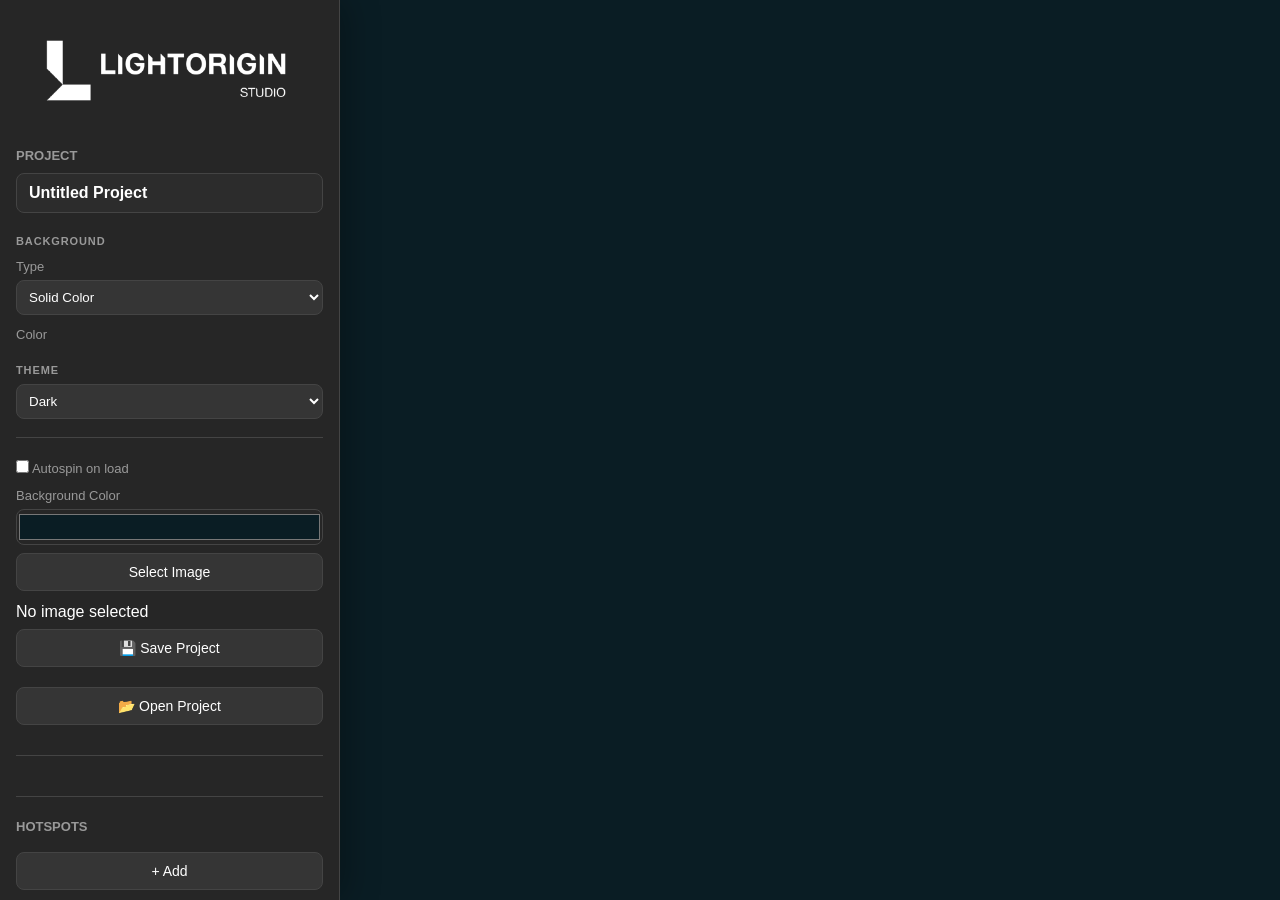
==== commit f65a6ce0: "Fixed errors Projects aren't loading yet" ====
--- a/index.html
+++ b/index.html
@@ -19,19 +19,36 @@
             const skyboxUrl = url.searchParams.get('skybox');
             const collisionUrl = url.searchParams.get('collision') ?? url.searchParams.get('voxel');
             const settingsUrl = url.searchParams.has('settings') ? url.searchParams.get('settings') : './settings.json';
-            const contentUrl = url.searchParams.has('content') ? url.searchParams.get('content') : './scene.sog';
+
+            const projectName = url.searchParams.get('project');
+
+            const isViewer =
+                url.searchParams.get('mode') === 'viewer';
+
+            const contentUrl =
+                url.searchParams.get('scene') ??
+                url.searchParams.get('content') ??
+                (
+                    isViewer && projectName
+                        ? `./projects/${projectName}/${projectName}.sog`
+                        : ""
+                );
 
             const renderer = url.searchParams.has('webgl') ? 'webgl' : 'webgpu';
 
             const budgetParam = url.searchParams.get('budget');
             const budget = budgetParam !== null ? Number(budgetParam) : undefined;
 
-            const sseConfig = {
-                poster: posterUrl && createImage(posterUrl),
-                skyboxUrl,
-                collisionUrl,
+        function createSseConfig(contentUrl) {
+            return {
+                poster: (() => {
+                    const url = getProjectValue("poster", posterUrl);
+                    return url ? createImage(url) : null;
+                })(),
+                skyboxUrl: getProjectValue("skybox", skyboxUrl),
+                collisionUrl: getProjectValue("collision", collisionUrl),
                 contentUrl,
-                contents: fetch("index.sog"),
+                contents: contentUrl ? fetch(contentUrl) : null,
                 noui: url.searchParams.has('noui'),
                 noanim: url.searchParams.has('noanim'),
                 nofx: url.searchParams.has('nofx'),
@@ -45,11 +62,128 @@
                 fullload: url.searchParams.has('fullload'),
                 debug: url.searchParams.has('debug'),
             };
+        }
+
+        const sseConfig = createSseConfig("");  //<--contentUrl
 
             window.sse = {
                 config: sseConfig,
                 settings: fetch(settingsUrl).then(response => response.json())
             };
+            window.project = null;
+
+        import { main } from './index.js';
+import { Serializer } from './js/Serializer.js';
+
+        const { poster } = sseConfig;
+
+        // Show the poster image
+        if (poster) {
+            const element = document.getElementById('poster');
+            element.style.setProperty('--poster-url', `url(${poster.src})`);
+            element.style.display = 'block';
+            element.style.filter = 'blur(40px)';
+
+            document.documentElement.style.setProperty('--canvas-opacity', '0');
+        }
+
+        async function loadProject(projectName) {
+
+            if (!projectName) {
+                return null;
+            }
+
+            const projectUrl = `./projects/${projectName}/${projectName}.json`;
+
+            const response = await fetch(projectUrl);
+
+            if (!response.ok) {
+                throw new Error(`Failed to load project: ${projectUrl}`);
+            }
+
+            const serializer = new Serializer();
+
+            return serializer.import(await response.text());
+        }
+
+        function getProjectValue(key, fallback) {
+
+            if (!window.project) {
+                return fallback;
+            }
+
+            // Viewer override section
+            if (window.project.viewer?.[key] !== undefined) {
+                return window.project.viewer[key];
+            }
+
+            // Editor-saved project format
+            if (window.project.project?.[key] !== undefined) {
+                return window.project.project[key];
+            }
+
+            // Legacy format
+            if (window.project[key] !== undefined) {
+                return window.project[key];
+            }
+
+            return fallback;
+
+        }
+
+        function getProjectSection(name, fallback = null) {
+
+            if (!window.project) {
+                return fallback;
+            }
+
+            if (window.project[name] !== undefined) {
+                return window.project[name];
+            }
+
+            if (window.project.project?.[name] !== undefined) {
+                return window.project.project[name];
+            }
+
+            return fallback;
+
+        }
+
+        async function createViewer(config) {
+            const canvas = document.getElementById('application-canvas');
+            const settingsJson = await window.sse.settings;
+
+            window.viewer = await main(canvas, settingsJson, config);
+
+            console.log(window.viewer);
+
+            return window.viewer;
+        }
+
+        document.addEventListener('DOMContentLoaded', async () => {
+
+            let viewerContentUrl = null;
+
+            if (projectName) {
+
+                window.project = await loadProject(projectName);
+
+                viewerContentUrl = `./projects/${projectName}/${projectName}.sog`;
+
+            }
+
+            const config = createSseConfig(viewerContentUrl);
+
+            if (!viewerContentUrl) {
+                delete config.contentUrl;
+                delete config.contents;
+            }
+
+            window.sse.config = config;
+
+            await createViewer(config);
+        });
+
         </script>
     </head>
     <body>
@@ -568,28 +702,7 @@
         <!-- Application Script -->
         <script type="module">
             import { main } from './index.js';
-
-            const { config, settings } = window.sse;
-            const { poster } = config;
-
-            // Show the poster image
-            if (poster) {
-                const element = document.getElementById('poster');
-                element.style.setProperty('--poster-url', `url(${poster.src})`);
-                element.style.display = 'block';
-                element.style.filter = 'blur(40px)';
-
-                // hide the canvas
-                document.documentElement.style.setProperty('--canvas-opacity', '0');
-            }
-
-            document.addEventListener('DOMContentLoaded', async () => {
-                const canvas = document.getElementById('application-canvas');
-                const settingsJson = await settings;
-                //const viewer = await main(canvas, settingsJson, config);
-                window.viewer = await main(canvas, settingsJson, config);
-                console.log(window.viewer);
-            });
+import { Serializer } from './js/Serializer.js';
         </script>
         <script type="module" src="./js/LightOrigin.js"></script>
         <script type="module" src="./lightorigin.js"></script>
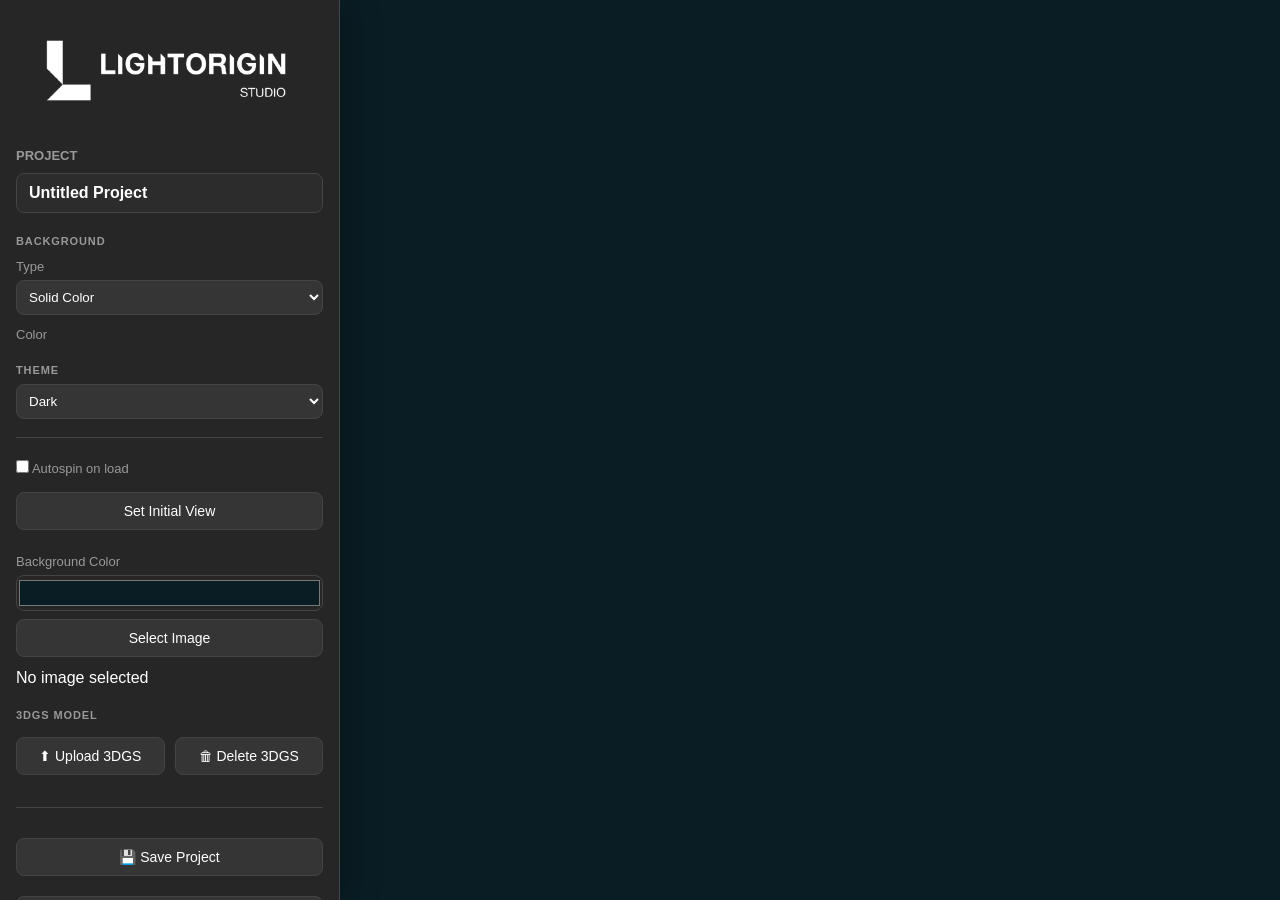
==== commit 90064b63: "Working version 17.08.2026" ====
--- a/index.html
+++ b/index.html
@@ -88,22 +88,40 @@
         }
 
         async function loadProject(projectName) {
-
             if (!projectName) {
                 return null;
             }
 
-            const projectUrl = `./projects/${projectName}/${projectName}.json`;
-
-            const response = await fetch(projectUrl);
-
-            if (!response.ok) {
-                throw new Error(`Failed to load project: ${projectUrl}`);
-            }
-
             const serializer = new Serializer();
-
-            return serializer.import(await response.text());
+            const candidates = [
+                `./projects/${projectName}/${projectName}.json`,
+                `./projects/${projectName}/${projectName}.lo.json`,
+                `./projects/${projectName}/scene.json`,
+                `./${projectName}.lo.json`,
+                `./${projectName}.json`
+            ];
+            const pLower = projectName.toLowerCase();
+            if (pLower.includes("museum") || pLower.includes("three")) {
+                candidates.push(`./projects/00_3_figures/00_3_figures.json`);
+                candidates.push(`./Three_Figures_In_Museum.lo.json`);
+                candidates.push(`./museum.lo.json`);
+            }
+            if (pLower.includes("cactus") || pLower.includes("kaktus")) {
+                candidates.push(`./projects/01_cactus/01_cactus.json`);
+                candidates.push(`./projects/02_kaktus/02_kaktus.json`);
+            }
+
+            for (const pUrl of candidates) {
+                try {
+                    const response = await fetch(pUrl);
+                    if (response.ok) {
+                        return serializer.import(await response.text());
+                    }
+                } catch (e) {
+                    // Try next
+                }
+            }
+            return null;
         }
 
         function getProjectValue(key, fallback) {
@@ -162,22 +180,37 @@
 
         document.addEventListener('DOMContentLoaded', async () => {
 
-            let viewerContentUrl = null;
+            let viewerContentUrl =
+                url.searchParams.get('scene') ??
+                url.searchParams.get('content') ??
+                null;
 
             if (projectName) {
-
-                window.project = await loadProject(projectName);
-
-                viewerContentUrl = `./projects/${projectName}/${projectName}.sog`;
-
+                try {
+                    window.project = await loadProject(projectName);
+                } catch (err) {
+                    console.warn("Could not load project metadata:", err);
+                }
+
+                if (!viewerContentUrl) {
+                    const sceneFromProj = getProjectValue("scene", null);
+                    if (sceneFromProj && sceneFromProj !== "./scene.sog" && sceneFromProj !== "scene.sog") {
+                        if (!sceneFromProj.includes('/')) {
+                            viewerContentUrl = `./projects/${projectName}/${sceneFromProj}`;
+                        } else {
+                            viewerContentUrl = sceneFromProj;
+                        }
+                    } else {
+                        viewerContentUrl = `./projects/${projectName}/${projectName}.sog`;
+                    }
+                }
+            }
+
+            if (!viewerContentUrl && isViewer) {
+                viewerContentUrl = "./index_0.sog";
             }
 
             const config = createSseConfig(viewerContentUrl);
-
-            if (!viewerContentUrl) {
-                delete config.contentUrl;
-                delete config.contents;
-            }
 
             window.sse.config = config;
 
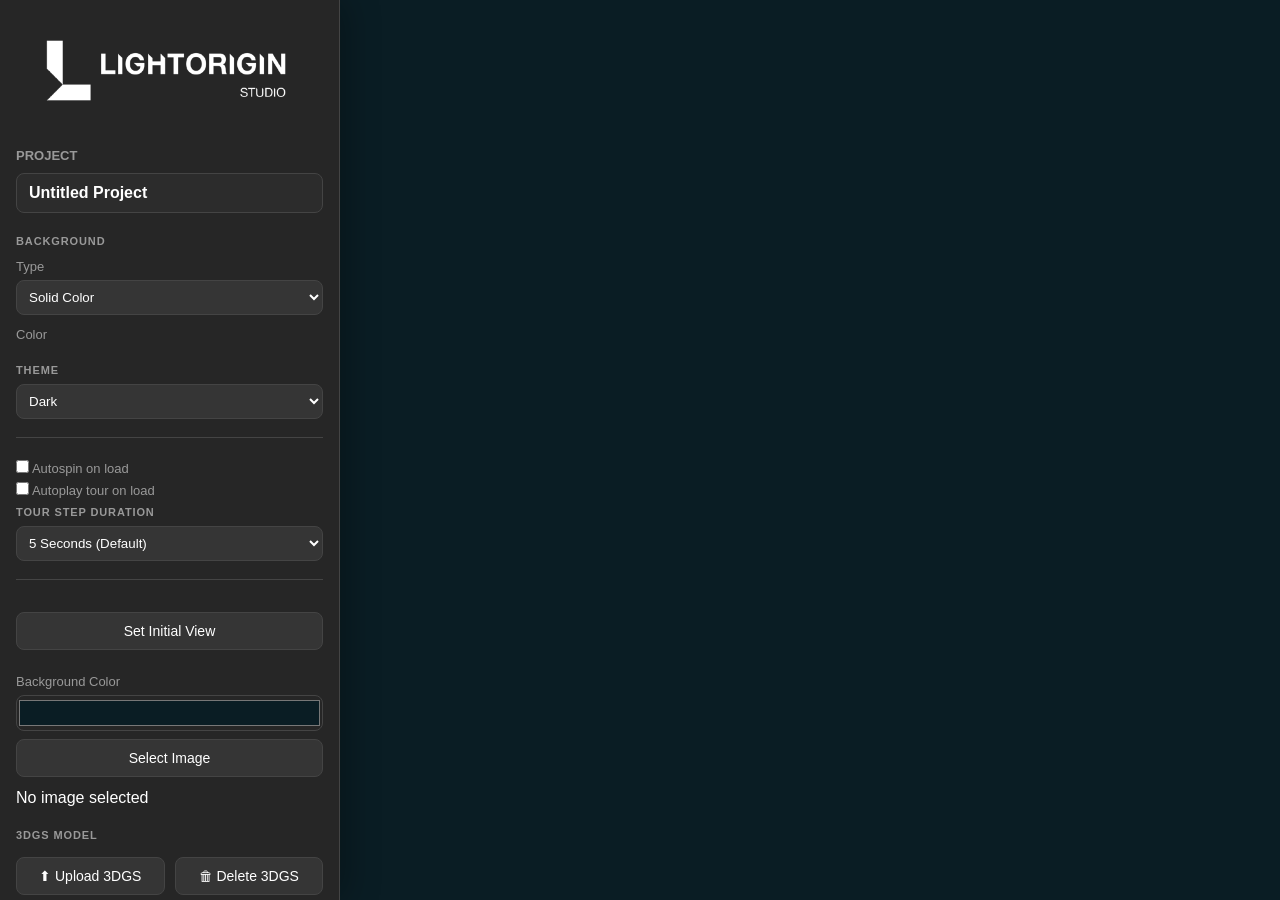
==== commit cb30217c: "EOD 19.08.2026" ====
--- a/index.html
+++ b/index.html
@@ -191,26 +191,13 @@
                 } catch (err) {
                     console.warn("Could not load project metadata:", err);
                 }
-
-                if (!viewerContentUrl) {
-                    const sceneFromProj = getProjectValue("scene", null);
-                    if (sceneFromProj && sceneFromProj !== "./scene.sog" && sceneFromProj !== "scene.sog") {
-                        if (!sceneFromProj.includes('/')) {
-                            viewerContentUrl = `./projects/${projectName}/${sceneFromProj}`;
-                        } else {
-                            viewerContentUrl = sceneFromProj;
-                        }
-                    } else {
-                        viewerContentUrl = `./projects/${projectName}/${projectName}.sog`;
-                    }
-                }
-            }
-
-            if (!viewerContentUrl && isViewer) {
+                // LightOrigin will load the project's splat in lightorigin.js
+                viewerContentUrl = "";
+            } else if (!viewerContentUrl && isViewer) {
                 viewerContentUrl = "./index_0.sog";
             }
 
-            const config = createSseConfig(viewerContentUrl);
+            const config = createSseConfig(viewerContentUrl || "");
 
             window.sse.config = config;
 
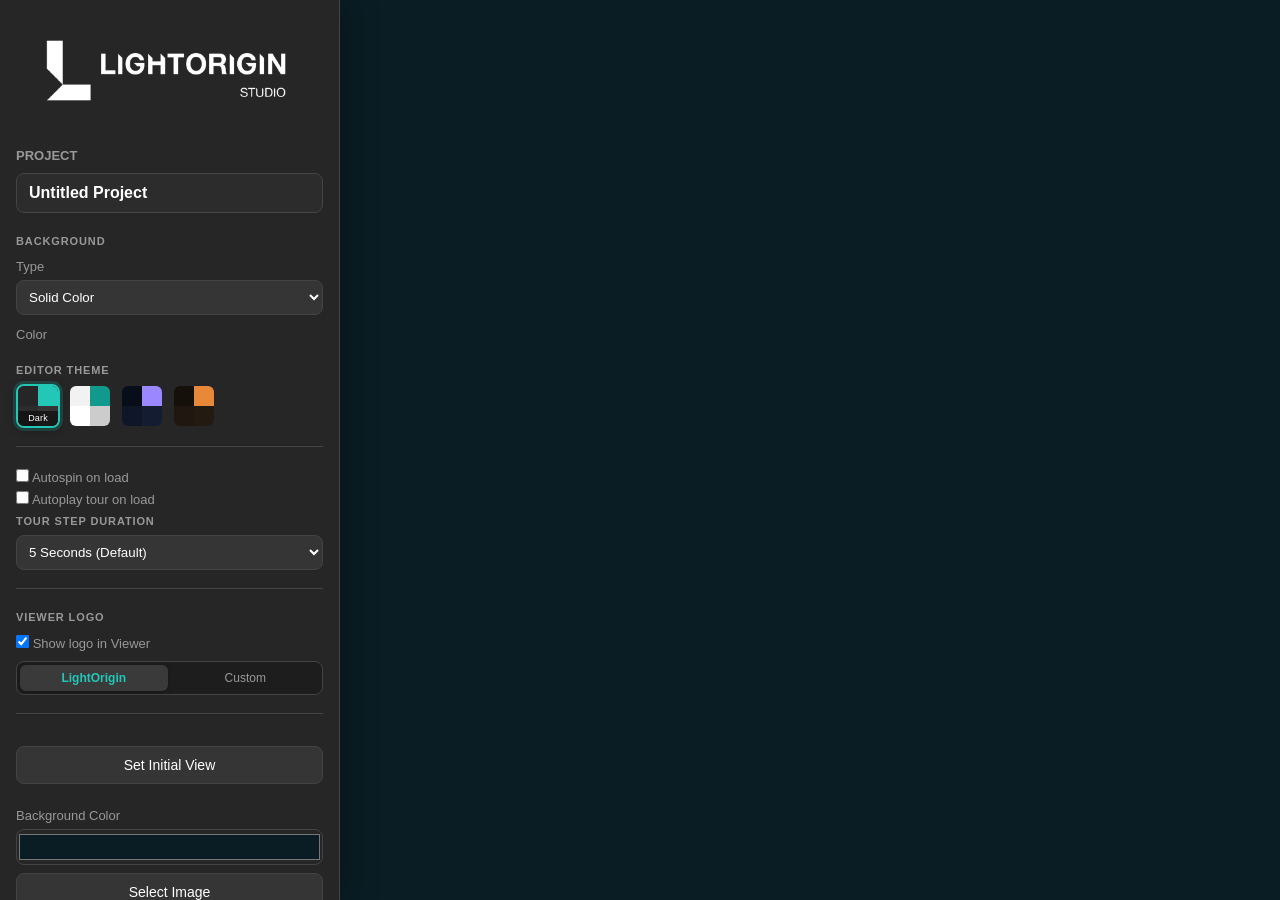
==== commit 0a52d73a: "EOD 15.09.2026" ====
--- a/index.html
+++ b/index.html
@@ -207,8 +207,8 @@
         </script>
     </head>
     <body>
-        <div id="lightorigin-logo">
-            <img src="logo_LO.png" alt="LightOrigin">
+        <div id="lightorigin-logo" style="display: none;">
+            <img alt="Logo">
         </div>
         <canvas id="application-canvas"></canvas>
 
--- a/index.css
+++ b/index.css
@@ -751,6 +751,7 @@
 }
 
 #lightorigin-logo {
+    display: none;
     position: absolute;
     bottom: 70px;
     left: 40px;
